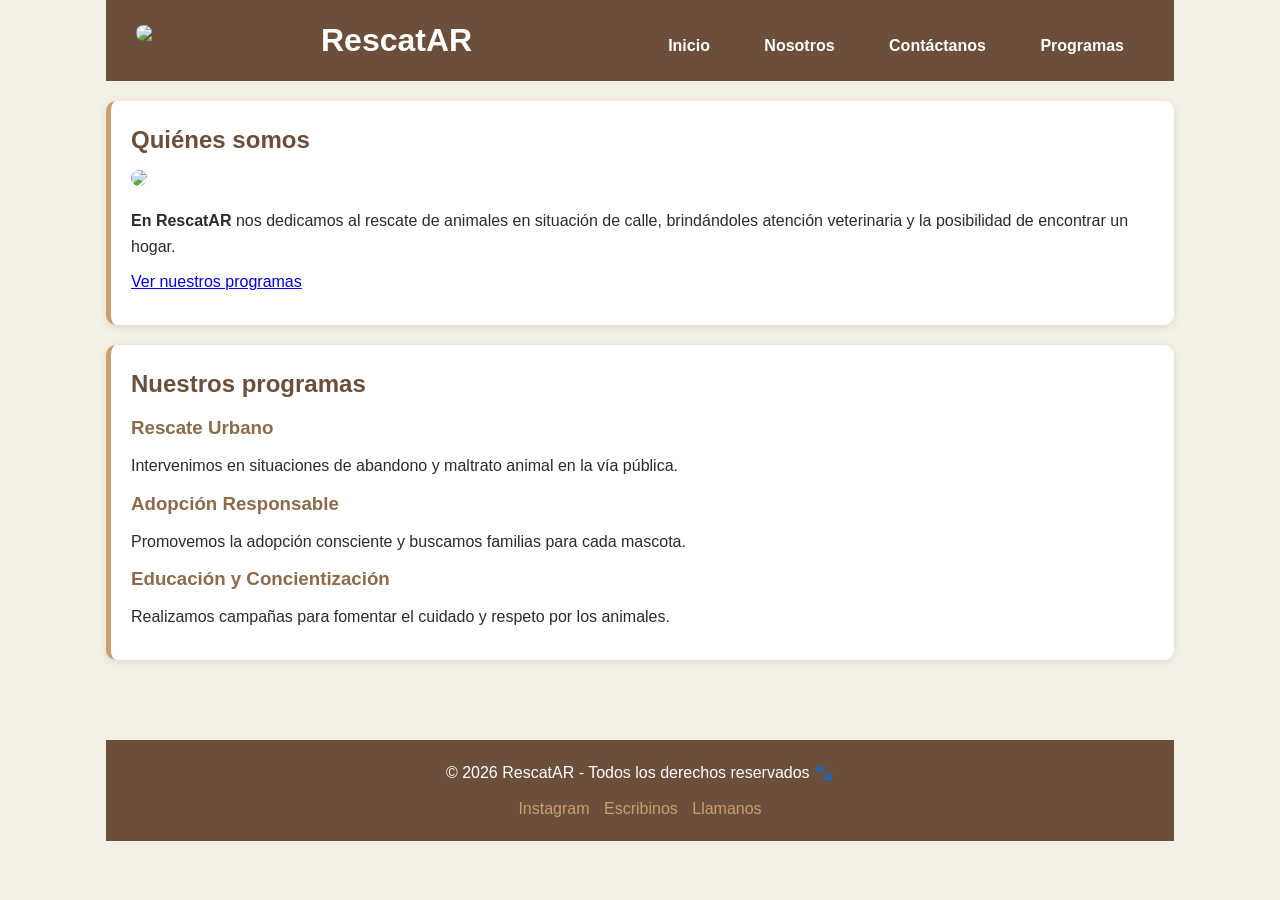
==== TrabajoPractico1/index.html @ 04a3963b "Rename Index.html to index.html" ====
<!DOCTYPE html>
<html lang="es">

<head>
  <meta charset="UTF-8">
  <meta name="viewport" content="width=device-width, initial-scale=1.0">
 <link rel="stylesheet" href="css/estilos.css">
  <title>RescatAR - Inicio</title>
</head>

<body>

<header class="header">
  <div class="header-container">

    <img src="img/logo-ong-rescate-unahur.jpeg" class="logo">

    <h1>RescatAR</h1>

    <nav>
      <a href="index.html">Inicio</a>
      <a href="nosotros.html">Nosotros</a>
      <a href="contacto.html">Contáctanos</a>
      <a href="programas.html">Programas</a>
    </nav>

  </div>
</header>

<main>

  <section id="inicio">
    <h2>Quiénes somos</h2>

   <img src="img/perros-jugando-index.jpeg" class="img-nosotros">
    <p>
      <strong>En RescatAR</strong> nos dedicamos al rescate de animales en situación de calle,
      brindándoles atención veterinaria y la posibilidad de encontrar un hogar.
    </p>

    <!-- enlace interno -->
    <p>
      <a href="#programas">Ver nuestros programas</a>
    </p>
  </section>

  <!-- SECCIÓN DE PROGRAMAS -->
  <section id="programas">
    <h2>Nuestros programas</h2>

    <article>
      <h3>Rescate Urbano</h3>
      <p>Intervenimos en situaciones de abandono y maltrato animal en la vía pública.</p>
    </article>

    <article>
      <h3>Adopción Responsable</h3>
      <p>Promovemos la adopción consciente y buscamos familias para cada mascota.</p>
    </article>

    <article>
      <h3>Educación y Concientización</h3>
      <p>Realizamos campañas para fomentar el cuidado y respeto por los animales.</p>
    </article>
  </section>

</main>

<footer>
  <p>© 2026 RescatAR - Todos los derechos reservados 🐾</p>

  <div>
    <a href="https://www.instagram.com/patitasalrescate/?hl=es" target="_blank" rel="noopener noreferrer">Instagram</a>
    <a href="mailto:RescatAR@gmail.com">Escribinos</a>
    <a href="tel:+541165254875">Llamanos</a>
  </div>
</footer>

</body>
</html>
---- TrabajoPractico1/css/estilos.css ----
/* =========================
   VARIABLES
========================= */
:root {
  --color-fondo: #f5f0e6;
  --color-primario: #6b4f3a;
  --color-secundario: #8b6b4a;
  --color-acento: #c89f6d;
  --color-texto: #2b2b2b;
  --color-blanco: #ffffff;
}

/* =========================
   RESET
========================= */
* {
  margin: 0;
  padding: 0;
  box-sizing: border-box;
}

/* =========================
   BASE GENERAL
========================= */
body {
  font-family: Arial, sans-serif;
  font-size: 16px;
  line-height: 1.6;

  background-color: var(--color-fondo);
  color: var(--color-texto);

  max-width: 1100px;
  margin: 0 auto;
  padding: 0 1rem;
}

/* =========================
   HEADER
========================= */
header {
  background-color: var(--color-primario);
  color: var(--color-blanco);
  text-align: center;
  padding: 25px 15px;
}

header h1 {
  font-size: 2rem;
}

/* =========================
   NAV
========================= */
nav {
  margin-top: 10px;
}

nav a {
  color: var(--color-blanco);
  text-decoration: none;
  margin: 0 10px;
  padding: 6px 10px;
  border-radius: 5px;
  font-weight: bold;
  transition: 0.3s;
}

nav a:hover {
  background-color: var(--color-acento);
  color: var(--color-blanco);
}

/* =========================
   MAIN
========================= */
main {
  padding: 20px 0;
}

/* =========================
   SECCIONES (CARDS)
========================= */
section {
  background-color: var(--color-blanco);
  margin-bottom: 20px;
  padding: 20px;
  border-radius: 10px;

  border-left: 5px solid var(--color-acento);
  box-shadow: 0 2px 8px rgba(0, 0, 0, 0.1);
}

/* =========================
   TIPOGRAFÍA
========================= */
h2 {
  color: var(--color-primario);
  margin-bottom: 10px;
}

h3 {
  color: var(--color-secundario);
  margin-bottom: 10px;
}

p {
  margin-bottom: 10px;
}

/* =========================
   IMÁGENES
========================= */
img {
  width: 100%;
  max-height: 400px;
  object-fit: cover;
  border-radius: 10px;
  margin-bottom: 15px;
}

/* =========================
   LISTAS
========================= */
ul, dl {
  margin-left: 20px;
}

/* =========================
   FORMULARIO
========================= */
form {
  background-color: var(--color-blanco);
  padding: 20px;
  border-radius: 10px;
  margin-top: 20px;
  box-shadow: 0 2px 8px rgba(0,0,0,0.1);
}

input,
select,
textarea {
  width: 100%;
  padding: 10px;
  margin: 5px 0 15px 0;
  border: 1px solid #ccc;
  border-radius: 5px;
}

button {
  background-color: var(--color-primario);
  color: var(--color-blanco);
  border: none;
  padding: 10px 15px;
  cursor: pointer;
  border-radius: 5px;
  font-weight: bold;
}

button:hover {
  background-color: var(--color-secundario);
}

/* =========================
   FOOTER
========================= */
footer {
  margin-top: 40px;
  padding: 20px;
  text-align: center;
  background-color: var(--color-primario);
  color: var(--color-blanco);
}

footer a {
  color: var(--color-acento);
  text-decoration: none;
  margin: 0 5px;
}


.img-contacto {
  width: 60%;          /* más chica */
  height: auto;        /* mantiene proporción */
  display: block;
  margin: 20px auto;
  border-radius: 12px;
}


/* =========================
   HEADER PRO NIVEL FINAL
========================= */

.header {
  background-color: var(--color-primario);
  padding: 15px 30px;
}

.header-container {
  display: flex;
  align-items: center;
  justify-content: space-between;
}

/* LOGO */
.logo {
  width: 150px;
  max-width: 150%;
  height: auto;
}

/* AGRUPAR LOGO + TITULO */
.header-container h1 {
  color: var(--color-blanco);
  font-size: 2rem;
  margin-left: 15px;
}

/* contenedor izquierdo */
.header-container {
  gap: 20px;
}

/* NAV */
.header nav {
  margin-left: auto;
}

.header nav a {
  color: var(--color-blanco);
  text-decoration: none;
  margin-left: 20px;
  font-weight: bold;
  transition: 0.3s;
}

.header nav a:hover {
  color: var(--color-acento);
}
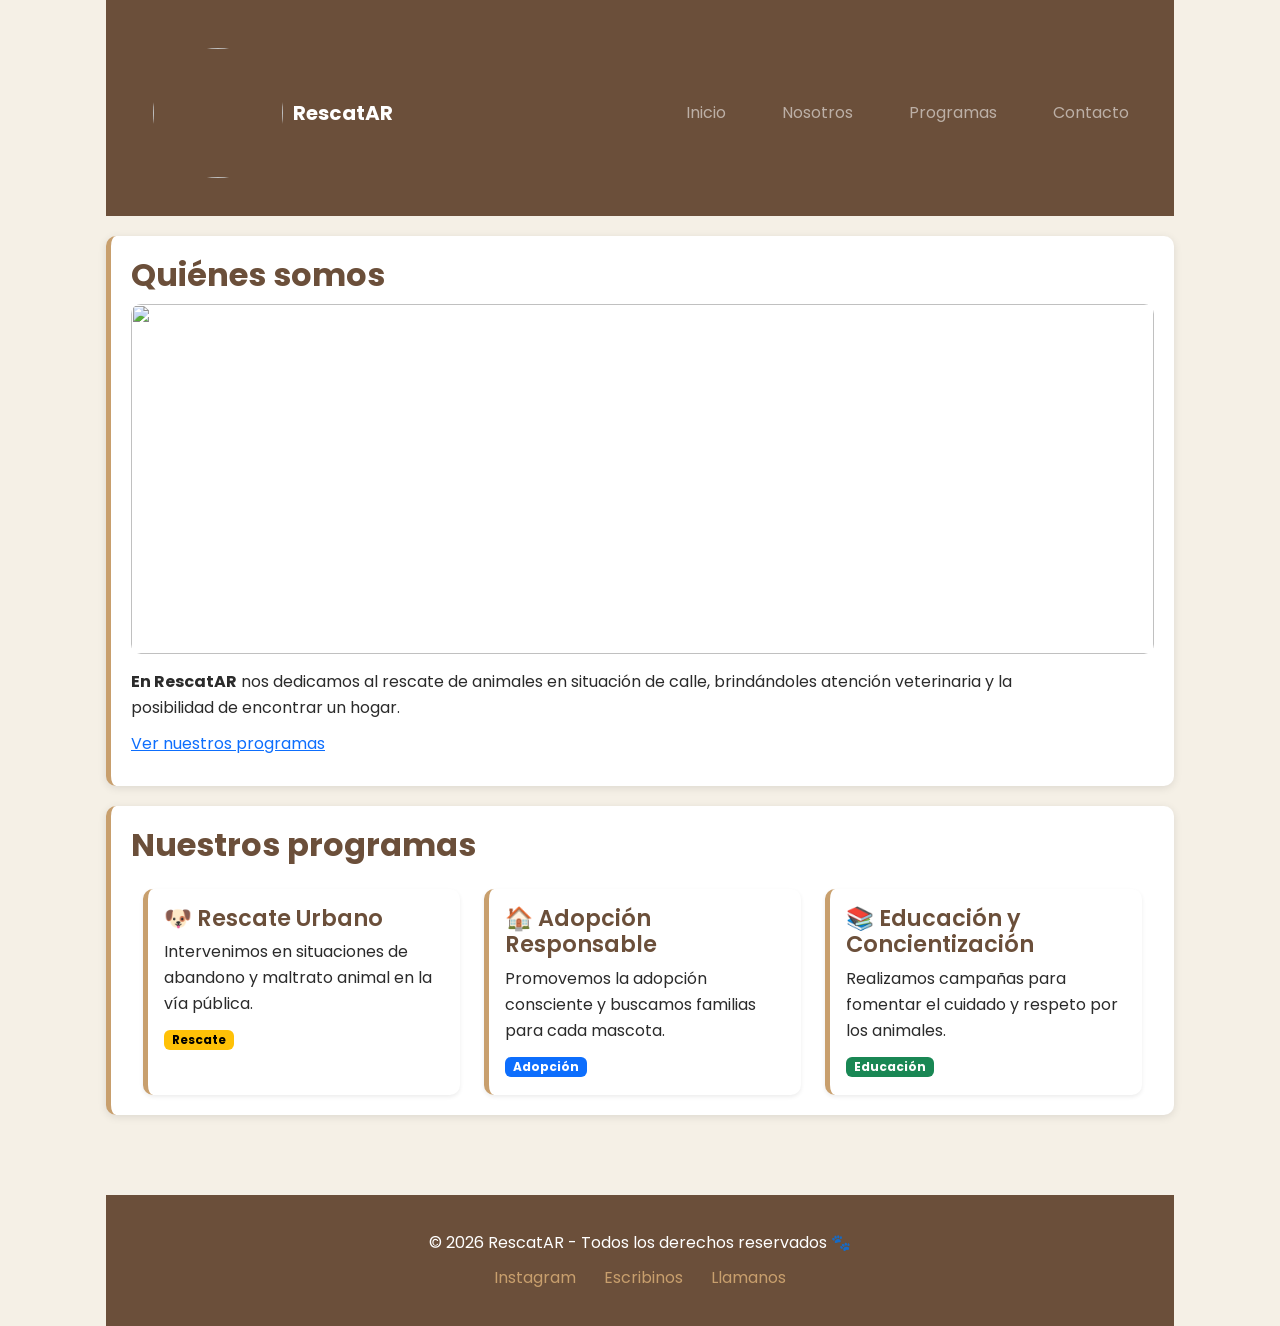
==== commit 7a082054: "mejoro el diseño del index con cards Bootstrap" ====
--- a/TrabajoPractico1/index.html
+++ b/TrabajoPractico1/index.html
@@ -4,27 +4,59 @@
 <head>
   <meta charset="UTF-8">
   <meta name="viewport" content="width=device-width, initial-scale=1.0">
- <link rel="stylesheet" href="css/estilos.css">
+
+  <link rel="preconnect" href="https://fonts.googleapis.com">
+  <link rel="preconnect" href="https://fonts.gstatic.com" crossorigin>
+
+  <link href="https://fonts.googleapis.com/css2?family=Poppins:wght@400;600;700&display=swap" rel="stylesheet">
+  <link href="https://cdn.jsdelivr.net/npm/bootstrap@5.3.3/dist/css/bootstrap.min.css" rel="stylesheet">
+
+  <link rel="stylesheet" href="css/estilos.css">
   <title>RescatAR - Inicio</title>
 </head>
 
 <body>
 
-<header class="header">
-  <div class="header-container">
+<header>
+  <nav class="navbar navbar-expand-lg navbar-dark navbar-rescatAR">
+  <div class="container">
 
-    <img src="img/logo-ong-rescate-unahur.jpeg" class="logo">
+        <a class="navbar-brand" href="index.html">
+          <img src="img/logo-ong-rescate-unahur.jpeg" class="navbar-logo">
+          RescatAR
+        </a>
 
-    <h1>RescatAR</h1>
+        <button class="navbar-toggler" type="button"
+          data-bs-toggle="collapse"
+          data-bs-target="#menu">
 
-    <nav>
-      <a href="index.html">Inicio</a>
-      <a href="nosotros.html">Nosotros</a>
-      <a href="contacto.html">Contáctanos</a>
-      <a href="programas.html">Programas</a>
+          <span class="navbar-toggler-icon"></span>
+        </button>
+
+        <div class="collapse navbar-collapse" id="menu">
+          <ul class="navbar-nav ms-auto">
+
+            <li class="nav-item">
+              <a class="nav-link" href="index.html">Inicio</a>
+            </li>
+
+            <li class="nav-item">
+              <a class="nav-link" href="nosotros.html">Nosotros</a>
+            </li>
+
+            <li class="nav-item">
+              <a class="nav-link" href="programas.html">Programas</a>
+            </li>
+
+            <li class="nav-item">
+              <a class="nav-link" href="contacto.html">Contacto</a>
+            </li>
+
+          </ul>
+        </div>
+
+      </div>
     </nav>
-
-  </div>
 </header>
 
 <main>
@@ -44,25 +76,80 @@
     </p>
   </section>
 
-  <!-- SECCIÓN DE PROGRAMAS -->
   <section id="programas">
-    <h2>Nuestros programas</h2>
 
-    <article>
-      <h3>Rescate Urbano</h3>
-      <p>Intervenimos en situaciones de abandono y maltrato animal en la vía pública.</p>
-    </article>
+  <h2 class="mb-4">Nuestros programas</h2>
 
-    <article>
-      <h3>Adopción Responsable</h3>
-      <p>Promovemos la adopción consciente y buscamos familias para cada mascota.</p>
-    </article>
+  <div class="container">
+    <div class="row g-4">
 
-    <article>
-      <h3>Educación y Concientización</h3>
-      <p>Realizamos campañas para fomentar el cuidado y respeto por los animales.</p>
-    </article>
-  </section>
+      <!-- Card 1 -->
+      <div class="col-12 col-md-6 col-lg-4">
+        <div class="card h-100 shadow-sm">
+
+          <div class="card-body">
+
+            <h3 class="card-title">🐶 Rescate Urbano</h3>
+
+            <p class="card-text">
+              Intervenimos en situaciones de abandono y maltrato animal en la vía pública.
+            </p>
+
+            <span class="badge text-bg-warning">
+              Rescate
+            </span>
+
+          </div>
+
+        </div>
+      </div>
+
+      <!-- Card 2 -->
+      <div class="col-12 col-md-6 col-lg-4">
+        <div class="card h-100 shadow-sm">
+
+          <div class="card-body">
+
+            <h3 class="card-title">🏠 Adopción Responsable</h3>
+
+            <p class="card-text">
+              Promovemos la adopción consciente y buscamos familias para cada mascota.
+            </p>
+
+            <span class="badge text-bg-primary">
+              Adopción
+            </span>
+
+          </div>
+
+        </div>
+      </div>
+
+      <!-- Card 3 -->
+      <div class="col-12 col-md-6 col-lg-4">
+        <div class="card h-100 shadow-sm">
+
+          <div class="card-body">
+
+            <h3 class="card-title">📚 Educación y Concientización</h3>
+
+            <p class="card-text">
+              Realizamos campañas para fomentar el cuidado y respeto por los animales.
+            </p>
+
+            <span class="badge text-bg-success">
+              Educación
+            </span>
+
+          </div>
+
+        </div>
+      </div>
+
+    </div>
+  </div>
+
+</section>
 
 </main>
 
@@ -75,6 +162,7 @@
     <a href="tel:+541165254875">Llamanos</a>
   </div>
 </footer>
-
+   <script src="https://cdn.jsdelivr.net/npm/bootstrap@5.3.3/dist/js/bootstrap.bundle.min.js"></script>    
+   <script src="java/scriptRescatAR.js"></script>
 </body>
 </html>
--- a/TrabajoPractico1/css/estilos.css
+++ b/TrabajoPractico1/css/estilos.css
@@ -22,21 +22,19 @@
 /* =========================
    BASE GENERAL
 ========================= */
-body {
-  font-family: Arial, sans-serif;
+body { 
+  font-family: "Poppins", sans-serif;
   font-size: 16px;
   line-height: 1.6;
-
   background-color: var(--color-fondo);
   color: var(--color-texto);
-
   max-width: 1100px;
   margin: 0 auto;
   padding: 0 1rem;
 }
 
 /* =========================
-   HEADER
+   HEADER & NAV (Básico
 ========================= */
 header {
   background-color: var(--color-primario);
@@ -49,9 +47,6 @@
   font-size: 2rem;
 }
 
-/* =========================
-   NAV
-========================= */
 nav {
   margin-top: 10px;
 }
@@ -71,28 +66,104 @@
   color: var(--color-blanco);
 }
 
-/* =========================
-   MAIN
+h2{
+    font-size:2rem;
+    font-weight:700;
+}
+
+h3{
+    font-weight:600;
+}
+
+/* =========================
+   HEADER piolon
+========================= */
+.header {
+  background-color: var(--color-primario);
+  padding: 15px 30px;
+}
+
+.header-container {
+  display: flex;
+  align-items: center;
+  justify-content: space-between;
+  gap: 20px;
+}
+
+.header-container h1 {
+  color: var(--color-blanco);
+  font-size: 2rem;
+  margin-left: 15px;
+}
+
+.logo {
+  width: 150px;
+  max-width: 100%;
+  height: auto;
+}
+
+.header nav {
+  margin-left: auto;
+}
+
+.header nav a {
+  color: var(--color-blanco);
+  text-decoration: none;
+  margin-left: 20px;
+  font-weight: bold;
+  transition: 0.3s;
+}
+
+.header nav a:hover {
+  color: var(--color-acento);
+  background-color: transparent;
+}
+
+/* =========================
+   BOOTSTRAP PERSO
+========================= */
+.navbar-rescatAR {
+  background-color: var(--color-primario);
+}
+
+.navbar-logo {
+  width: 130px;
+  height: 130px;
+  object-fit: cover;
+  border-radius: 50%;
+  margin-bottom: 0;
+}
+
+.navbar-brand {
+  display: flex;
+  align-items: center;
+  gap: 10px;
+}
+
+.navbar-nav {
+  display: flex;
+  align-items: center;
+  gap: 20px;
+}
+
+/* =========================
+      CARDS
 ========================= */
 main {
   padding: 20px 0;
 }
 
-/* =========================
-   SECCIONES (CARDS)
-========================= */
 section {
   background-color: var(--color-blanco);
   margin-bottom: 20px;
   padding: 20px;
   border-radius: 10px;
-
   border-left: 5px solid var(--color-acento);
   box-shadow: 0 2px 8px rgba(0, 0, 0, 0.1);
 }
 
 /* =========================
-   TIPOGRAFÍA
+   TIPOGRAFÍA Y LISTAS
 ========================= */
 h2 {
   color: var(--color-primario);
@@ -108,24 +179,39 @@
   margin-bottom: 10px;
 }
 
+ul, dl {
+  margin-left: 20px;
+}
+
+.centrado {
+  text-align: center;
+}
+
 /* =========================
    IMÁGENES
 ========================= */
 img {
-  width: 100%;
+  max-width: 100%; /* Corregido para no estirar logos ni romper componentes */
+  height: auto;
   max-height: 400px;
   object-fit: cover;
   border-radius: 10px;
   margin-bottom: 15px;
 }
 
-/* =========================
-   LISTAS
-========================= */
-ul, dl {
-  margin-left: 20px;
-}
-
+.img-contacto {
+  width: 60%;
+  height: auto;
+  display: block;
+  margin: 20px auto;
+  border-radius: 12px;
+}
+.img-nosotros{
+    width:100%;
+    height:350px;
+    object-fit:cover;
+    border-radius:10px;
+}
 /* =========================
    FORMULARIO
 ========================= */
@@ -155,10 +241,68 @@
   cursor: pointer;
   border-radius: 5px;
   font-weight: bold;
+  transition: 0.3s;
 }
 
 button:hover {
   background-color: var(--color-secundario);
+}
+
+/* =========================
+   FLEXBOX 
+========================= */
+.programas-flex {
+  display: flex;
+  flex-wrap: wrap;
+  gap: 20px;
+}
+
+.programas-flex article {
+  flex: 1 1 300px;
+}
+
+.equipo-flex {
+  display: flex;
+  flex-wrap: wrap;
+  gap: 20px;
+}
+
+.equipo-flex article {
+  flex: 1 1 250px;
+  background-color: var(--color-blanco);
+  padding: 20px;
+  border-radius: 10px;
+  border-left: 5px solid var(--color-acento);
+  box-shadow: 0 2px 8px rgba(0,0,0,0.1);
+  transition: 0.3s;
+}
+
+.equipo-flex article:hover {
+  transform: translateY(-5px);
+}
+
+.equipo-flex h3 {
+  font-size: 1.3rem;
+  margin-bottom: 8px;
+}
+
+.equipo-flex p {
+  margin: 0;
+}
+
+/* =========================
+   POSICIONAMIENTO
+========================= */
+.info-card {
+  position: relative;
+}
+
+.info-card::after {
+  content: "🐾";
+  position: absolute;
+  top: 10px;
+  right: 15px;
+  font-size: 30px;
 }
 
 /* =========================
@@ -179,64 +323,49 @@
 }
 
 
-.img-contacto {
-  width: 60%;          /* más chica */
-  height: auto;        /* mantiene proporción */
-  display: block;
-  margin: 20px auto;
-  border-radius: 12px;
-}
-
-
-/* =========================
-   HEADER PRO NIVEL FINAL
-========================= */
-
-.header {
-  background-color: var(--color-primario);
-  padding: 15px 30px;
-}
-
-.header-container {
-  display: flex;
-  align-items: center;
-  justify-content: space-between;
-}
-
-/* LOGO */
-.logo {
-  width: 150px;
-  max-width: 150%;
-  height: auto;
-}
-
-/* AGRUPAR LOGO + TITULO */
-.header-container h1 {
-  color: var(--color-blanco);
-  font-size: 2rem;
-  margin-left: 15px;
-}
-
-/* contenedor izquierdo */
-.header-container {
-  gap: 20px;
-}
-
-/* NAV */
-.header nav {
-  margin-left: auto;
-}
-
-.header nav a {
-  color: var(--color-blanco);
-  text-decoration: none;
-  margin-left: 20px;
-  font-weight: bold;
-  transition: 0.3s;
-}
-
-.header nav a:hover {
-  color: var(--color-acento);
-}
-
-
+section p{
+    max-width:900px;
+}
+
+footer{
+    padding:35px;
+}
+footer a{
+    margin:0 12px;
+}
+
+
+/* =========================
+   Cards Bootstrap
+========================= */
+
+.card{
+  border: none;
+  border-left: 5px solid var(--color-acento);
+  border-radius: 10px;
+  transition: .3s;
+}
+
+.card:hover{
+  transform: translateY(-5px);
+  box-shadow: 0 8px 20px rgba(0,0,0,.15);
+}
+
+.card-title{
+  color: var(--color-primario);
+  font-size: 1.4rem;
+  font-weight: 600;
+}
+
+.card-text{
+  color: var(--color-texto);
+}
+
+.btn-primary{
+  background-color: var(--color-primario);
+  border: none;
+}
+
+.btn-primary:hover{
+  background-color: var(--color-secundario);
+}
